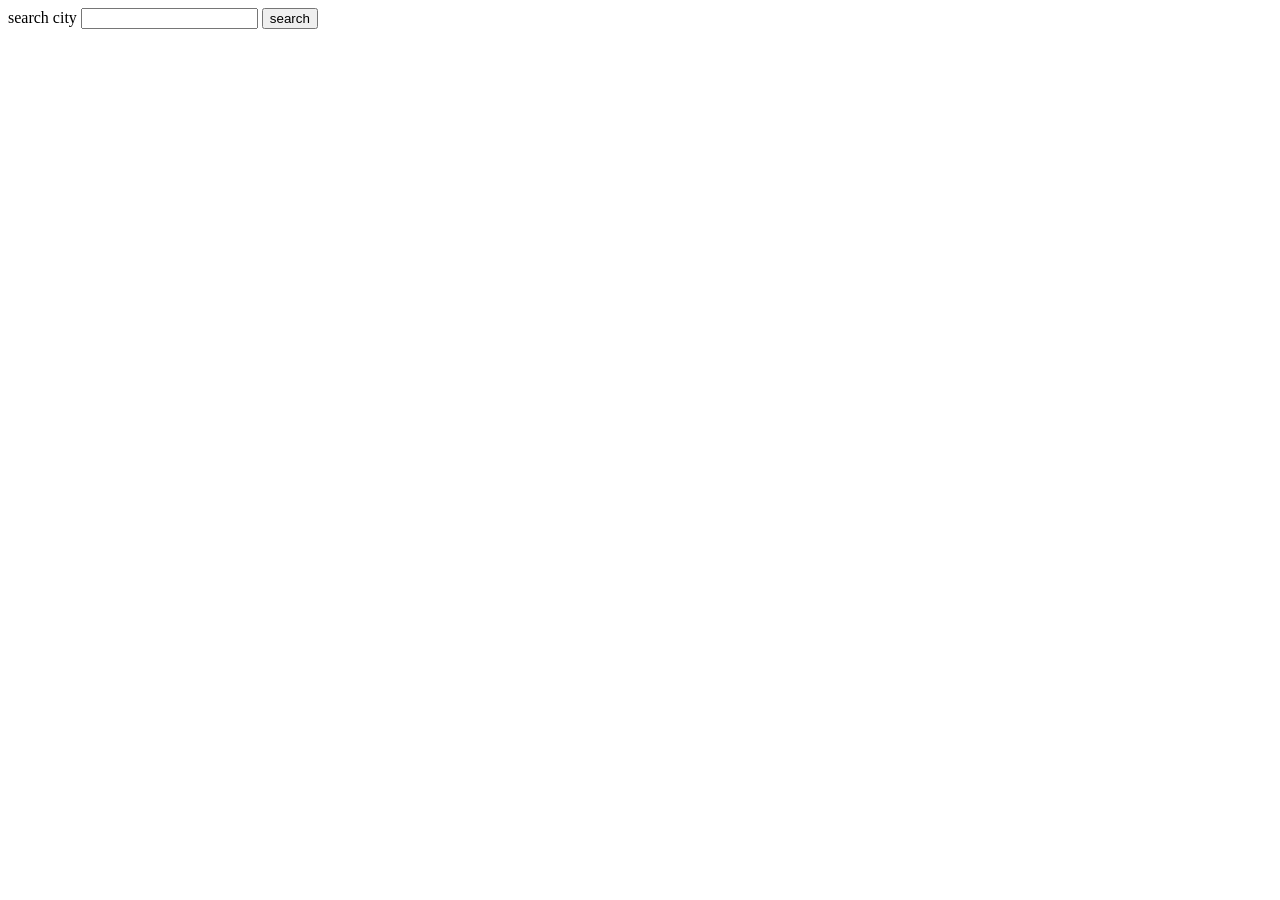
==== 2/index.html @ eec75ab7 "Updated code" ====
<!DOCTYPE html>
<html lang="en">
<head>
    <meta charset="UTF-8">
    <meta name="viewport" content="width=device-width, initial-scale=1.0">
    <title>Document</title>
</head>
<body>
    <form id = "weather_form">
        <label for = "city">search city</label>
        <input type = "text" id = "city">
        <input type = "submit" id="search" value="search">
    </form>
    <div class="info"></div>
    <div class="event"></div>
    <script src="script.js"></script>
</body>
</html>
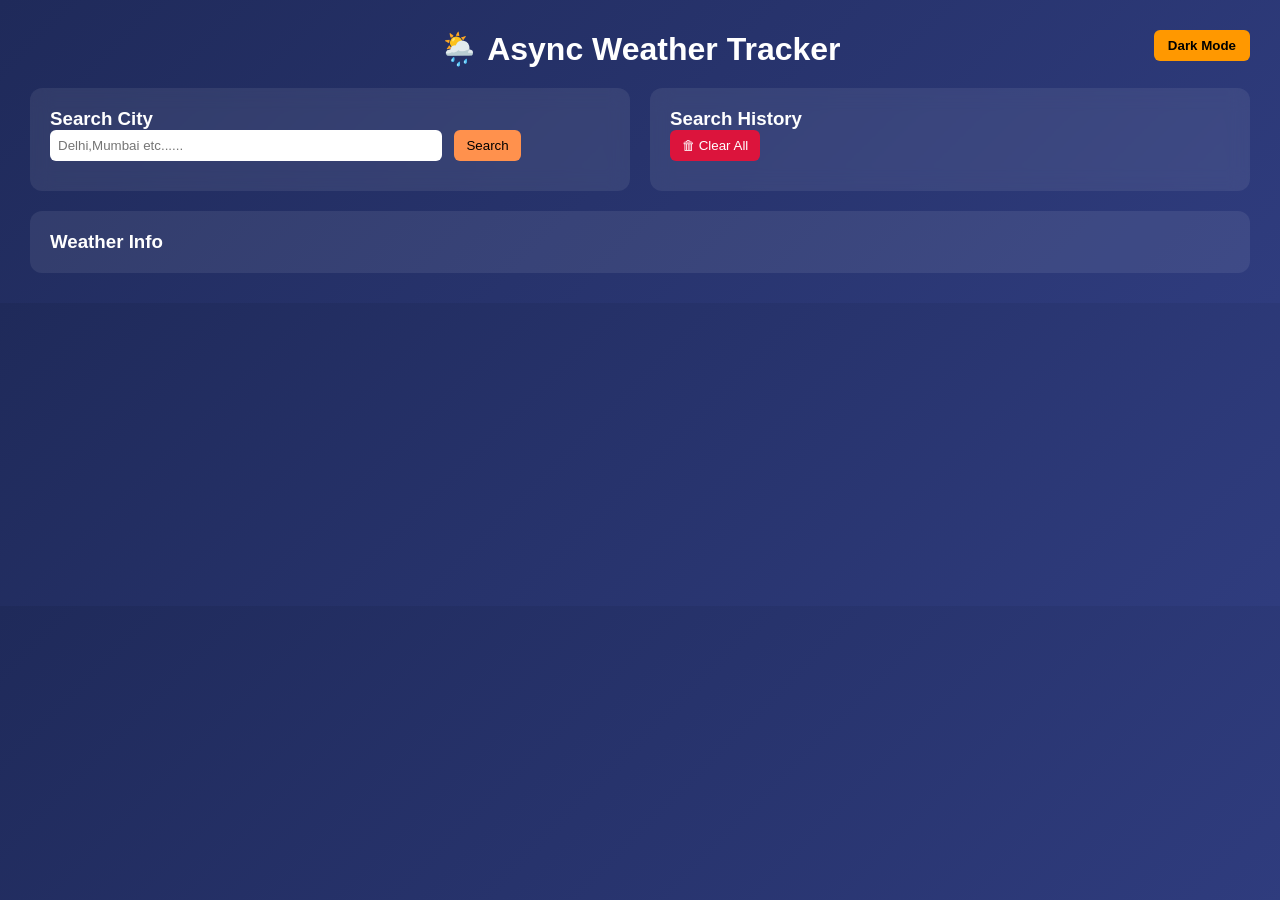
==== commit 63daf855: "assignment" ====
--- a/2/index.html
+++ b/2/index.html
@@ -1,18 +1,43 @@
 <!DOCTYPE html>
 <html lang="en">
+
 <head>
     <meta charset="UTF-8">
     <meta name="viewport" content="width=device-width, initial-scale=1.0">
-    <title>Document</title>
+    <title> Async Weather Tracker </title>
+    <link rel="stylesheet" href="style.css">
 </head>
+
 <body>
-    <form id = "weather_form">
-        <label for = "city">search city</label>
-        <input type = "text" id = "city">
-        <input type = "submit" id="search" value="search">
-    </form>
-    <div class="info"></div>
-    <div class="event"></div>
+    <h1>
+        🌦️ Async Weather Tracker
+    </h1>
+    <button id="dark-toggle">Dark Mode</button>
+    <div id="search-box">
+
+        <div id="first-search">
+            <h3>Search City</h3>
+            <form action="">
+                <input type="text" id="search-city" placeholder="Delhi,Mumbai etc......">
+                <button type="submit">Search</button>
+            </form>
+        </div>
+        <div id="search-history">
+            <h3>Search History</h3>
+            <button id="clear-all">🗑 Clear All</button>
+            <div id="search-cities-box">
+
+            </div>
+        </div>
+    </div>
+
+    <div id="Weather-info-box">
+        <h3>Weather Info</h3>
+        <div id="fetched-data-box">
+
+        </div>
+    </div>
     <script src="script.js"></script>
-</body>
+    </body>
+
 </html>
--- a/2/style.css
+++ b/2/style.css
@@ -0,0 +1,134 @@
+* {
+    margin: 0;
+    padding: 0;
+    box-sizing: border-box;
+    font-family: "Segoe UI", sans-serif;
+}
+
+body {
+    background: linear-gradient(135deg, #1f2a5a, #2f3c7e);
+    color: white;
+    padding: 30px;
+    transition: 0.3s ease;
+}
+
+body.dark {
+    background: #121212;
+    color: #f5f5f5;
+}
+
+h1 {
+    text-align: center;
+    margin-bottom: 20px;
+}
+
+#dark-toggle {
+    position: absolute;
+    right: 30px;
+    top: 30px;
+    padding: 8px 14px;
+    border: none;
+    border-radius: 6px;
+    background: #ff9800;
+    cursor: pointer;
+    font-weight: bold;
+}
+
+#search-box {
+    display: flex;
+    gap: 20px;
+    margin-bottom: 20px;
+    flex-wrap: wrap;
+}
+
+#first-search,
+#search-history {
+    flex: 1;
+    background: rgba(255, 255, 255, 0.08);
+    padding: 20px;
+    border-radius: 12px;
+    backdrop-filter: blur(10px);
+}
+
+input[type="text"] {
+    width: 70%;
+    padding: 8px;
+    border-radius: 6px;
+    border: none;
+    margin-right: 8px;
+}
+
+button {
+    padding: 8px 12px;
+    border-radius: 6px;
+    border: none;
+    background: #ff914d;
+    cursor: pointer;
+    font-weight: 500;
+}
+
+button:hover {
+    opacity: 0.85;
+}
+
+#clear-all {
+    margin-bottom: 10px;
+    background: crimson;
+    color: white;
+}
+
+.history-item {
+    display: flex;
+    justify-content: space-between;
+    align-items: center;
+    background: rgba(255, 255, 255, 0.1);
+    padding: 6px 10px;
+    border-radius: 6px;
+    margin-bottom: 6px;
+}
+
+.history-item span {
+    cursor: pointer;
+}
+
+.delete-btn {
+    background: transparent;
+    color: red;
+    font-weight: bold;
+}
+
+#Weather-info-box {
+    background: rgba(255, 255, 255, 0.08);
+    padding: 20px;
+    border-radius: 12px;
+}
+
+#fetched-data-box div {
+    margin-bottom: 8px;
+}
+
+#fetched-data-box {
+    animation: fadeIn 0.4s ease-in-out;
+}
+
+@keyframes fadeIn {
+    from {
+        opacity: 0;
+        transform: translateY(10px);
+    }
+    to {
+        opacity: 1;
+        transform: translateY(0);
+    }
+}
+
+@media (max-width: 768px) {
+    #search-box {
+        flex-direction: column;
+    }
+
+    input[type="text"] {
+        width: 100%;
+        margin-bottom: 8px;
+    }
+}
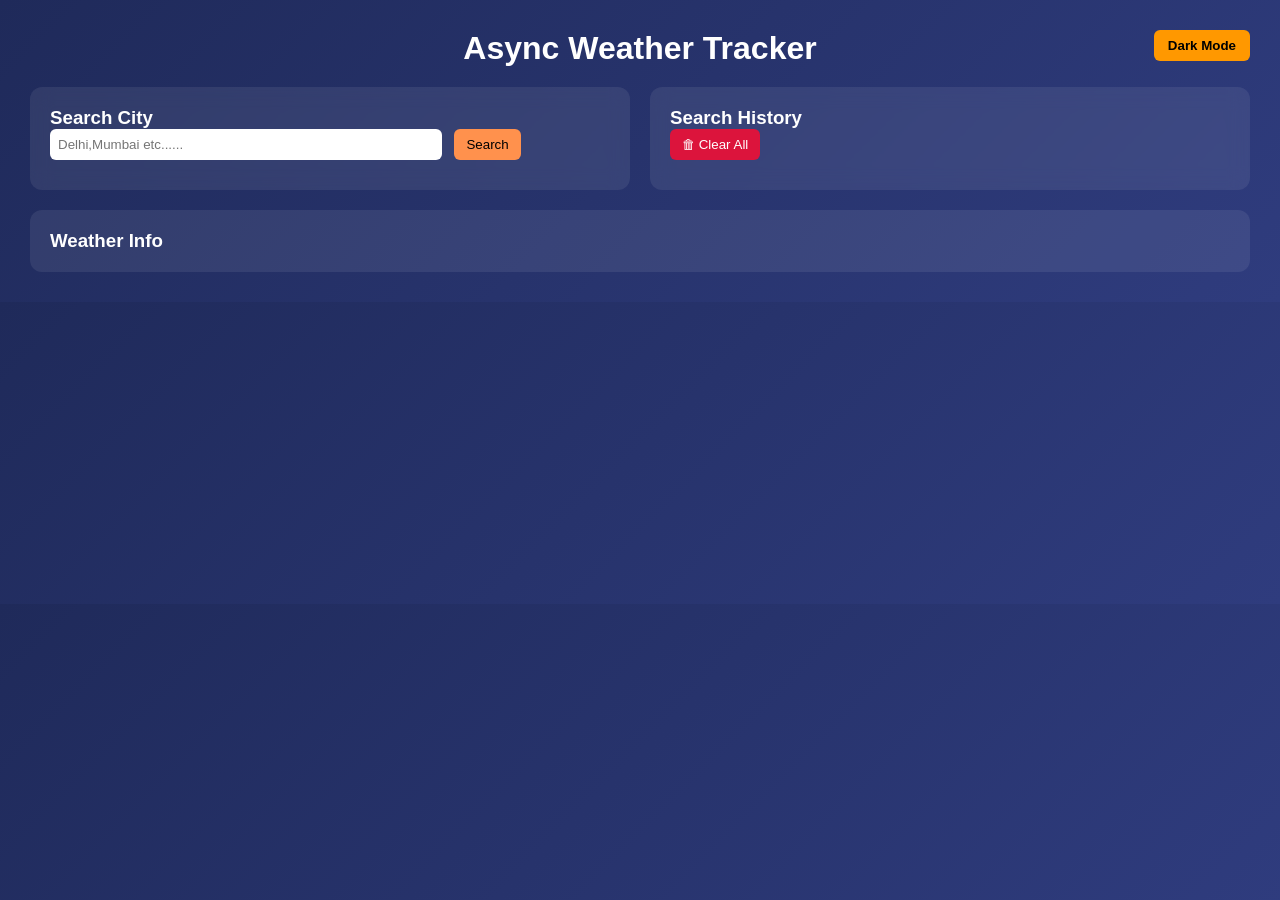
==== commit a372e132: "update" ====
--- a/2/index.html
+++ b/2/index.html
@@ -10,7 +10,7 @@
 
 <body>
     <h1>
-        🌦️ Async Weather Tracker
+        Async Weather Tracker
     </h1>
     <button id="dark-toggle">Dark Mode</button>
     <div id="search-box">
--- a/2/style.css
+++ b/2/style.css
@@ -13,7 +13,7 @@
 }
 
 body.dark {
-    background: #121212;
+    background: #010c9c;
     color: #f5f5f5;
 }
 
